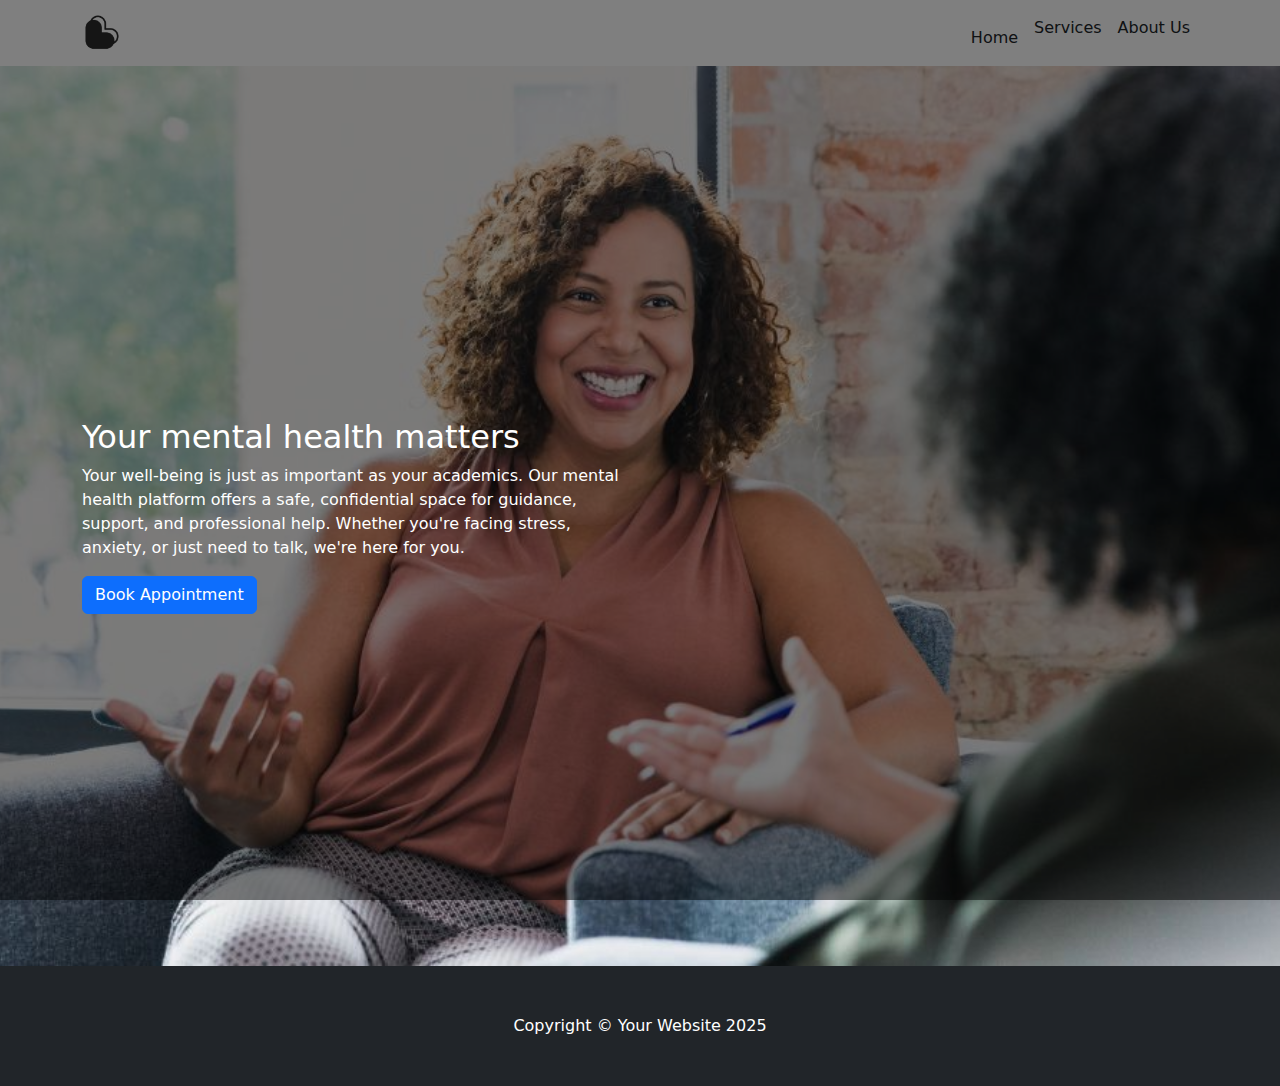
==== index.html @ 9a297449 "add .gitignore, .gitattributes, index.html, other dist files" ====
<!DOCTYPE html>
<html lang="en">
    <head>
        <meta charset="utf-8" />
        <meta name="viewport" content="width=device-width, initial-scale=1, shrink-to-fit=no" />
        <meta name="description" content="" />
        <meta name="author" content="" />
        <title>Benilde BeWell</title>
        <!-- Favicon-->
        <link rel="icon" type="image/x-icon" href="BeWell/assets/white_bewell_logo.png" />
        <!-- Core theme CSS (includes Bootstrap)-->
        <link href="BeWell/css/styles.css" rel="stylesheet" />
    </head>
    <body>
        <!-- Responsive navbar-->
        <nav class="navbar navbar-expand-lg navbar-light bg-white">
            <div class="container">
                <a class="navbar-brand d-flex align-items-center text-dark" href="#!">
                    <img src="BeWell/assets/dark_bewell_logo.png" alt="BeWell-Logo" width="40" height="40" class="me-2"
                    BeWell>
                <button class="navbar-toggler" type="button" data-bs-toggle="collapse" data-bs-target="#navbarSupportedContent" 
                                aria-controls="navbarSupportedContent" aria-expanded="false" aria-label="Toggle navigation"><span class="navbar-toggler-icon"></span></button>
                <div class="collapse navbar-collapse" id="navbarSupportedContent">
                    <ul class="navbar-nav ms-auto mb-2 mb-lg-0">
                        <li class="nav-item"><a class="nav-link active text-dark" aria-current="page" href="#!">Home</a></li>
                        <li class="nav-item"><a class="nav-link text-dark" href="#!">Services</a></li>
                        <li class="nav-item"><a class="nav-link text-dark" href="#!">About Us</a></li>
                    </ul>
                </div>
            </div>
        </nav>

        <header class="masthead">
            <div class="container">
                <div class="row justify-content-left">
                    <div class="col-lg-6">
                        <h2 class="text-white">Your mental health matters</h2>
                        <p class="mb-0 text-white">Your well-being is just as important as your academics. Our mental health platform offers a safe, confidential space for guidance, support, and professional help. 
                            Whether you're facing stress, anxiety, or just need to talk, we're here for you.
                        </p>
                        <a href="#!" class="btn btn-primary mt-3">Book Appointment</a>
                    </div>
                </div>
            </div>
        </header>        

        <!-- Footer-->
        <footer class="py-5 bg-dark">
            <div class="container"><p class="m-0 text-center text-white">Copyright &copy; Your Website 2025</p></div>
        </footer>
        <!-- Bootstrap core JS-->
        <script src="https://cdn.jsdelivr.net/npm/bootstrap@5.2.3/dist/js/bootstrap.bundle.min.js"></script>
        <!-- Core theme JS-->
        <script src="BeWell/js/scripts.js"></script>
    </body>
</html>
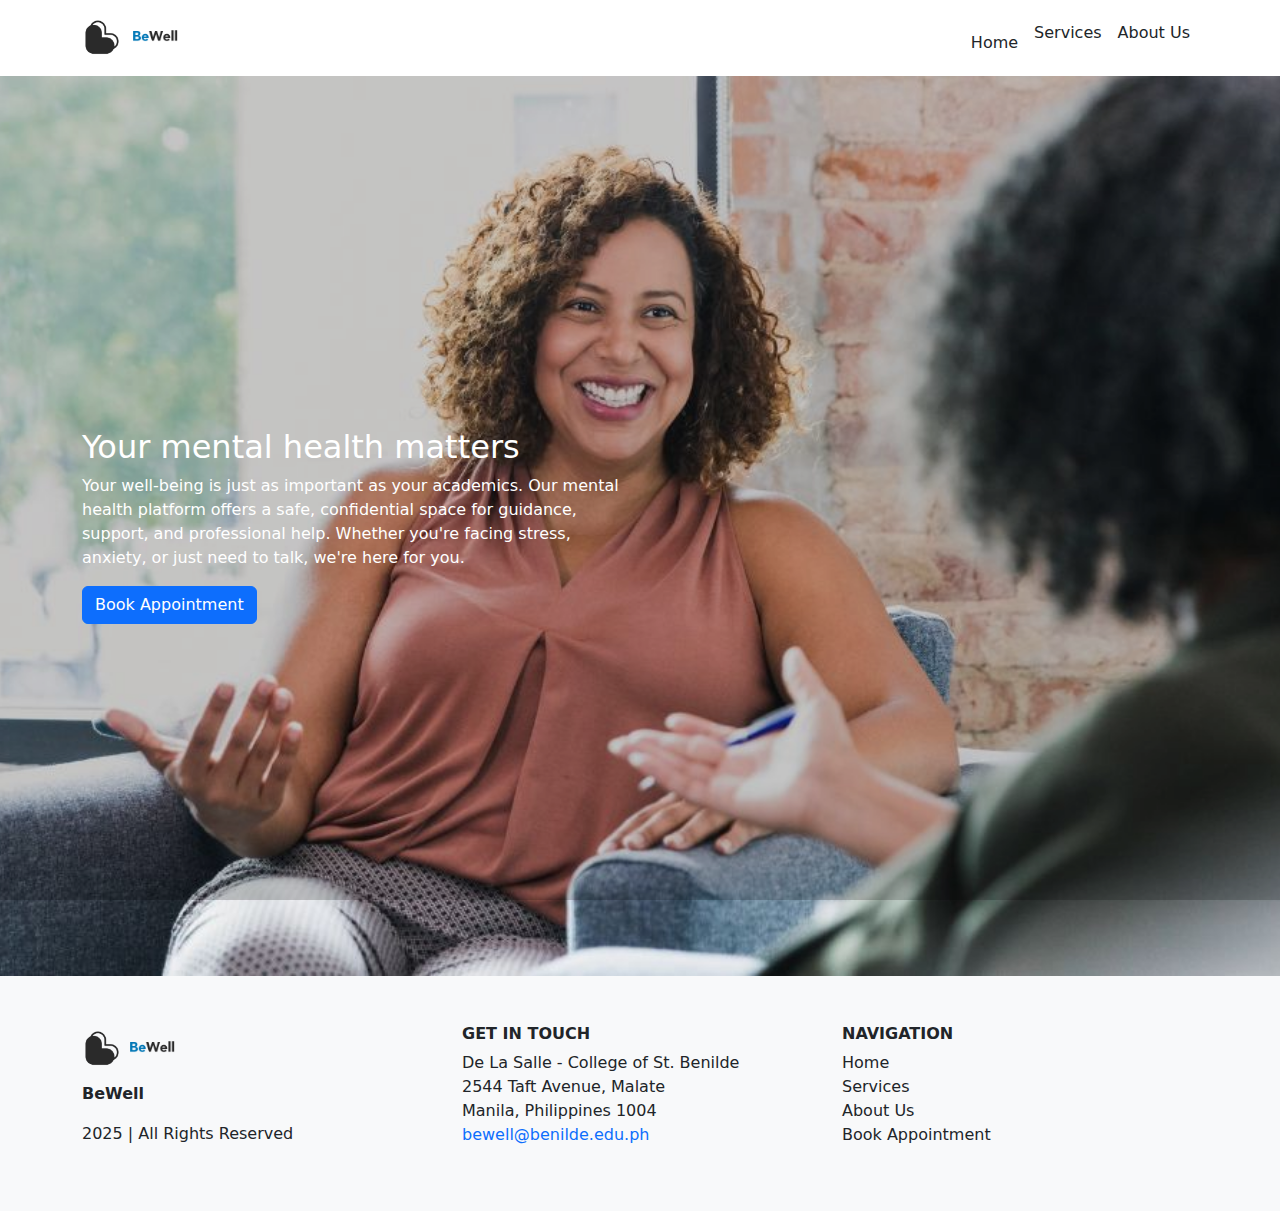
==== commit 5365c89e: "fixed nav bar and footer" ====
--- a/index.html
+++ b/index.html
@@ -5,7 +5,7 @@
         <meta name="viewport" content="width=device-width, initial-scale=1, shrink-to-fit=no" />
         <meta name="description" content="" />
         <meta name="author" content="" />
-        <title>Benilde BeWell</title>
+        <title>BeWell</title>
         <!-- Favicon-->
         <link rel="icon" type="image/x-icon" href="BeWell/assets/white_bewell_logo.png" />
         <!-- Core theme CSS (includes Bootstrap)-->
@@ -18,11 +18,12 @@
                 <a class="navbar-brand d-flex align-items-center text-dark" href="#!">
                     <img src="BeWell/assets/dark_bewell_logo.png" alt="BeWell-Logo" width="40" height="40" class="me-2"
                     BeWell>
+                    <img src="BeWell/assets/bewell_Logo.png" width="50">
                 <button class="navbar-toggler" type="button" data-bs-toggle="collapse" data-bs-target="#navbarSupportedContent" 
                                 aria-controls="navbarSupportedContent" aria-expanded="false" aria-label="Toggle navigation"><span class="navbar-toggler-icon"></span></button>
                 <div class="collapse navbar-collapse" id="navbarSupportedContent">
                     <ul class="navbar-nav ms-auto mb-2 mb-lg-0">
-                        <li class="nav-item"><a class="nav-link active text-dark" aria-current="page" href="#!">Home</a></li>
+                        <li class="nav-item"><a class="nav-link active text-dark" aria-current="page" href="index.html">Home</a></li>
                         <li class="nav-item"><a class="nav-link text-dark" href="#!">Services</a></li>
                         <li class="nav-item"><a class="nav-link text-dark" href="#!">About Us</a></li>
                     </ul>
@@ -45,8 +46,37 @@
         </header>        
 
         <!-- Footer-->
-        <footer class="py-5 bg-dark">
-            <div class="container"><p class="m-0 text-center text-white">Copyright &copy; Your Website 2025</p></div>
+        <footer class="py-5 bg-light">
+            <div class="container">
+                <div class="row">
+                    <div class="col-lg-4">
+                        <img src="BeWell/assets/dark_bewell_logo.png" alt="BeWell-Logo-dark" width="40"> <img src="BeWell/assets/bewell_Logo.png" width="50">
+                        <p class="mt-2 text-dark fw-bold">BeWell</p>
+                        <p class="text-secondary-dark"> 2025 | All Rights Reserved</p>
+                    </div>
+
+                    <div class="col-lg-4">
+                        <h6 class="fw-bold text-primary-dark">GET IN TOUCH</h6>
+                        <p class="text-secondary-dark">
+                            De La Salle - College of St. Benilde <br>
+                            2544 Taft Avenue, Malate <br>
+                            Manila, Philippines 1004 <br>
+                            <a href="mailto:bewell@benilde.edu.ph" class="text-primary-dark text-decoration-none">
+                                bewell@benilde.edu.ph
+                            </a>
+                        </p>
+                    </div>
+
+                    <div class="col-lg-4">
+                        <h6 class="fw-bold text-primary-dark">NAVIGATION</h6>
+                        <div class="d-flex flex-column">
+                            <a href="index.html" class="text-dark text-decoration-none">Home</a>
+                            <a href="#!" class="text-dark text-decoration-none">Services</a>
+                            <a href="#!" class="text-dark text-decoration-none">About Us</a>
+                            <a href="#!" class="text-dark text-decoration-none">Book Appointment</a>
+                        </div>
+                    </div>
+                </div>
         </footer>
         <!-- Bootstrap core JS-->
         <script src="https://cdn.jsdelivr.net/npm/bootstrap@5.2.3/dist/js/bootstrap.bundle.min.js"></script>
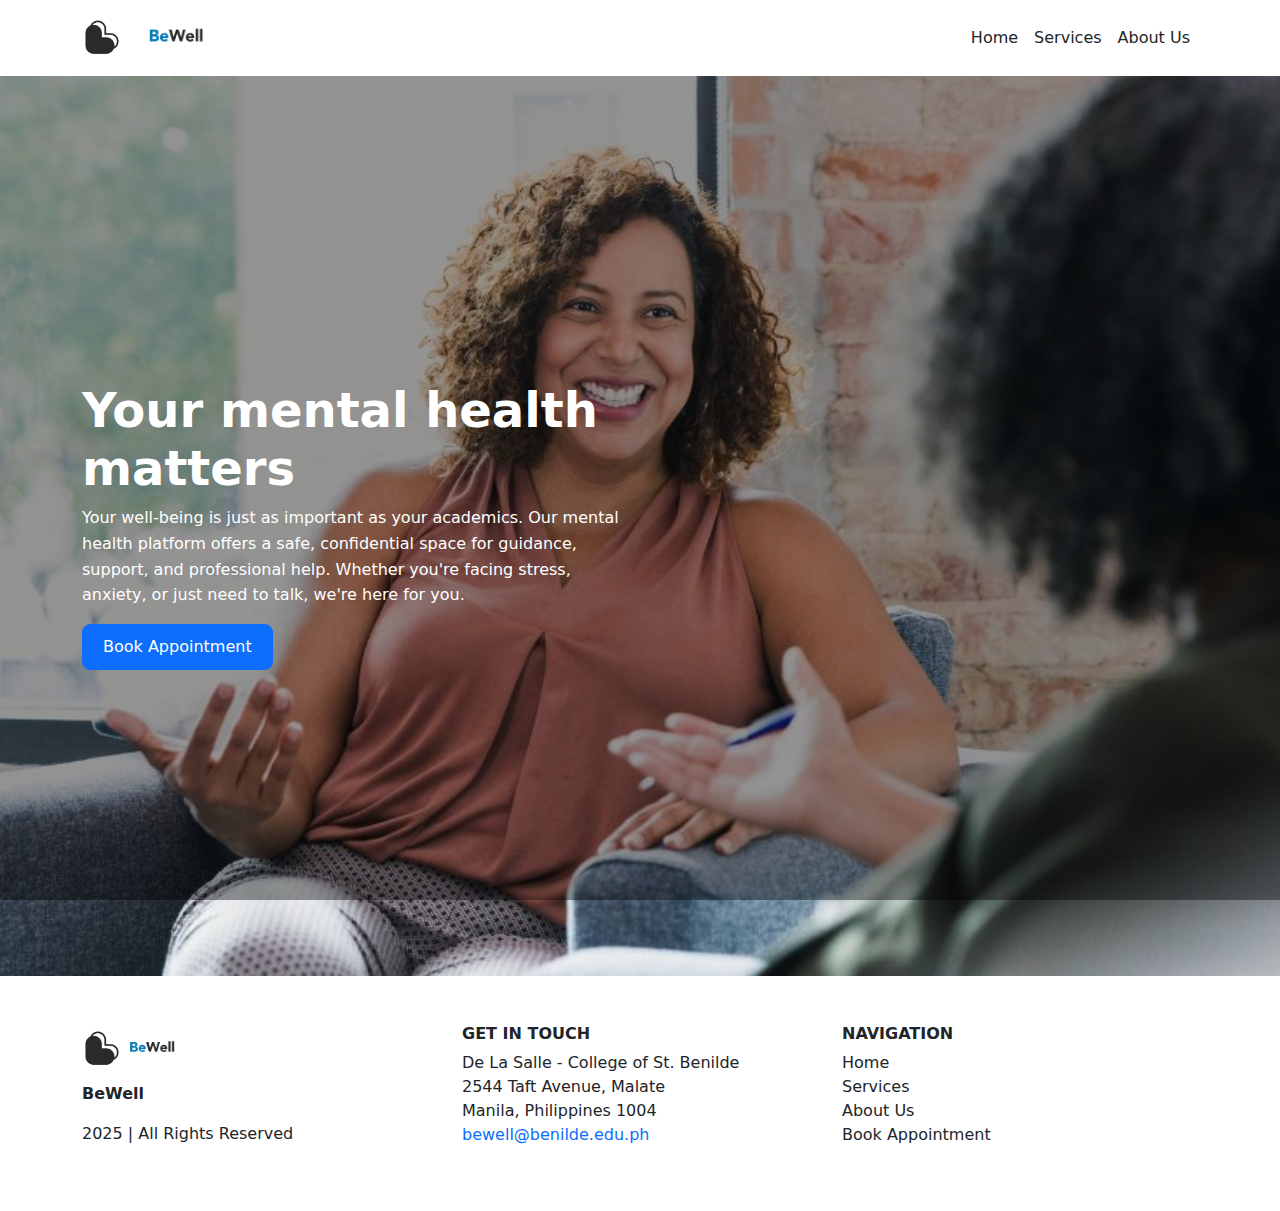
==== commit f9226748: "refined index.html" ====
--- a/index.html
+++ b/index.html
@@ -16,14 +16,13 @@
         <nav class="navbar navbar-expand-lg navbar-light bg-white">
             <div class="container">
                 <a class="navbar-brand d-flex align-items-center text-dark" href="#!">
-                    <img src="BeWell/assets/dark_bewell_logo.png" alt="BeWell-Logo" width="40" height="40" class="me-2"
-                    BeWell>
-                    <img src="BeWell/assets/bewell_Logo.png" width="50">
+                    <img src="BeWell/assets/dark_bewell_logo.png" alt="BeWell-Logo" width="40" height="40" class="me-2" BeWell>
+                <a><img src="BeWell/assets/bewell_Logo.png" width="60"></a>
                 <button class="navbar-toggler" type="button" data-bs-toggle="collapse" data-bs-target="#navbarSupportedContent" 
                                 aria-controls="navbarSupportedContent" aria-expanded="false" aria-label="Toggle navigation"><span class="navbar-toggler-icon"></span></button>
                 <div class="collapse navbar-collapse" id="navbarSupportedContent">
                     <ul class="navbar-nav ms-auto mb-2 mb-lg-0">
-                        <li class="nav-item"><a class="nav-link active text-dark" aria-current="page" href="index.html">Home</a></li>
+                        <li class="nav-item"><a class="nav-link active text-dark" aria-current="page" href="index.html">Home</a></li></h6>
                         <li class="nav-item"><a class="nav-link text-dark" href="#!">Services</a></li>
                         <li class="nav-item"><a class="nav-link text-dark" href="#!">About Us</a></li>
                     </ul>
@@ -35,18 +34,18 @@
             <div class="container">
                 <div class="row justify-content-left">
                     <div class="col-lg-6">
-                        <h2 class="text-white">Your mental health matters</h2>
-                        <p class="mb-0 text-white">Your well-being is just as important as your academics. Our mental health platform offers a safe, confidential space for guidance, support, and professional help. 
+                        <h2 class="text-white" style="font-size: 3rem; font-weight: bold;">Your mental health matters</h2>
+                        <p class="mb-0 text-white" style="font-size: 1.5 rem; line-height: 1.6;">Your well-being is just as important as your academics. Our mental health platform offers a safe, confidential space for guidance, support, and professional help. 
                             Whether you're facing stress, anxiety, or just need to talk, we're here for you.
                         </p>
-                        <a href="#!" class="btn btn-primary mt-3">Book Appointment</a>
+                        <a href="#!" class="btn btn-primary mt-3" style="font-size: 1.5 rem; padding: 10px 20px; border-radius: 8px;">Book Appointment</a>
                     </div>
                 </div>
             </div>
         </header>        
 
         <!-- Footer-->
-        <footer class="py-5 bg-light">
+        <footer class="py-5">
             <div class="container">
                 <div class="row">
                     <div class="col-lg-4">
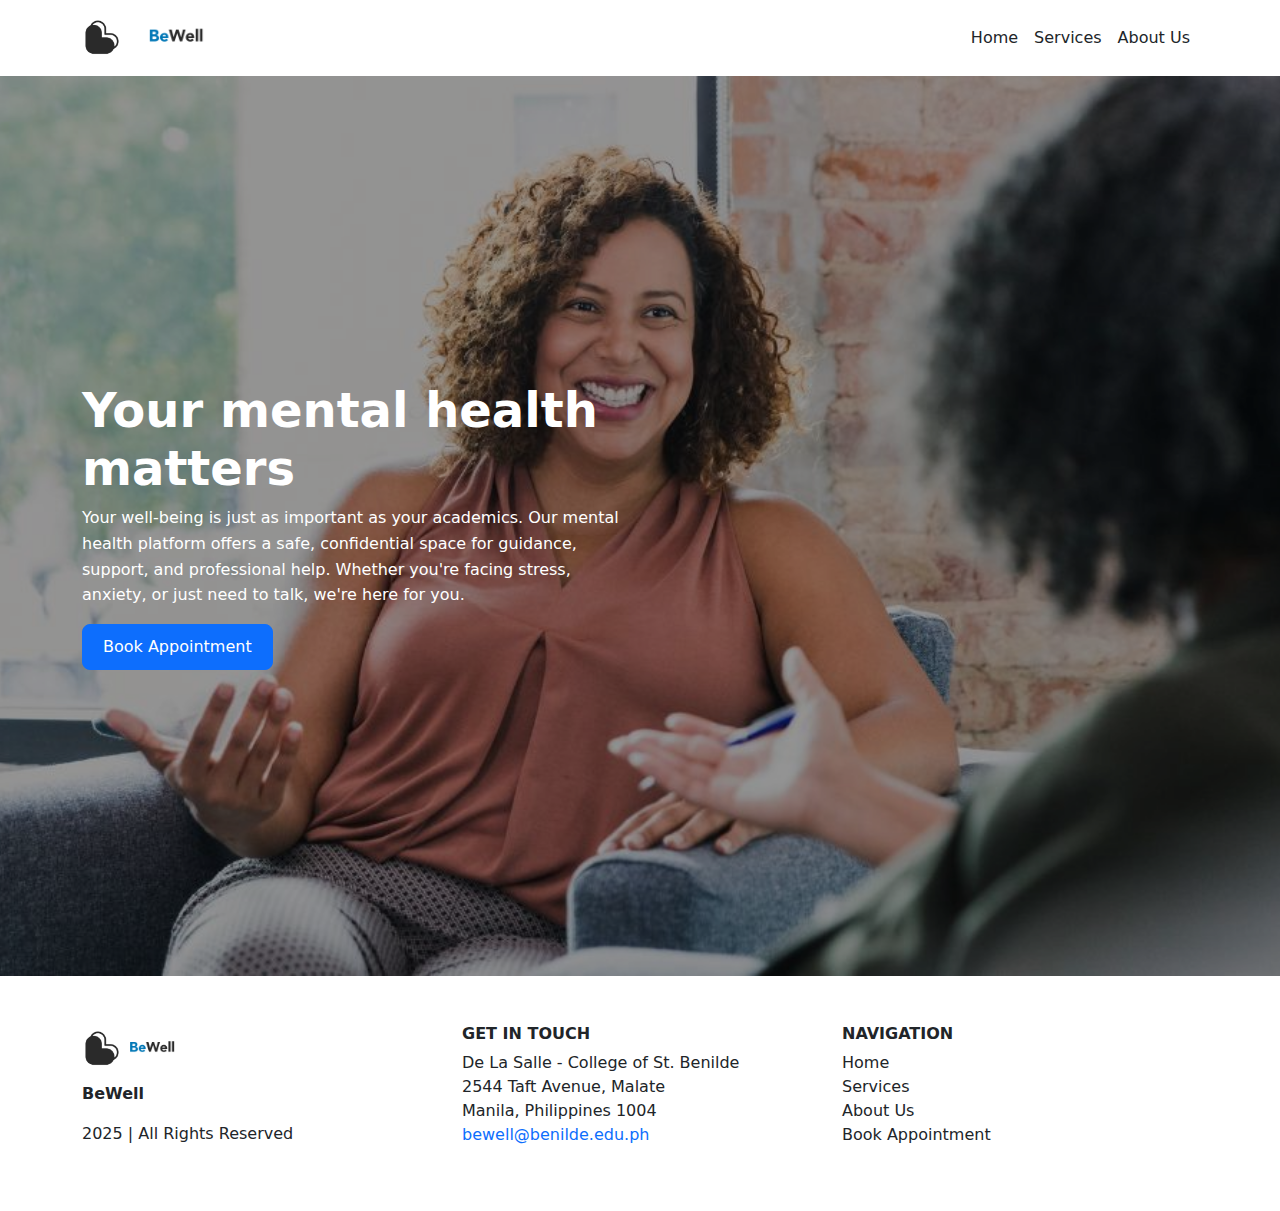
==== commit c22693f1: "add aboutus.html" ====
--- a/index.html
+++ b/index.html
@@ -15,7 +15,7 @@
         <!-- Responsive navbar-->
         <nav class="navbar navbar-expand-lg navbar-light bg-white">
             <div class="container">
-                <a class="navbar-brand d-flex align-items-center text-dark" href="#!">
+                <a class="navbar-brand d-flex align-items-center text-dark" href="index.html">
                     <img src="BeWell/assets/dark_bewell_logo.png" alt="BeWell-Logo" width="40" height="40" class="me-2" BeWell>
                 <a><img src="BeWell/assets/bewell_Logo.png" width="60"></a>
                 <button class="navbar-toggler" type="button" data-bs-toggle="collapse" data-bs-target="#navbarSupportedContent" 
@@ -24,7 +24,7 @@
                     <ul class="navbar-nav ms-auto mb-2 mb-lg-0">
                         <li class="nav-item"><a class="nav-link active text-dark" aria-current="page" href="index.html">Home</a></li></h6>
                         <li class="nav-item"><a class="nav-link text-dark" href="#!">Services</a></li>
-                        <li class="nav-item"><a class="nav-link text-dark" href="#!">About Us</a></li>
+                        <li class="nav-item"><a class="nav-link text-dark" href="aboutus.html">About Us</a></li>
                     </ul>
                 </div>
             </div>
@@ -71,7 +71,7 @@
                         <div class="d-flex flex-column">
                             <a href="index.html" class="text-dark text-decoration-none">Home</a>
                             <a href="#!" class="text-dark text-decoration-none">Services</a>
-                            <a href="#!" class="text-dark text-decoration-none">About Us</a>
+                            <a href="aboutus.html" class="text-dark text-decoration-none">About Us</a>
                             <a href="#!" class="text-dark text-decoration-none">Book Appointment</a>
                         </div>
                     </div>
